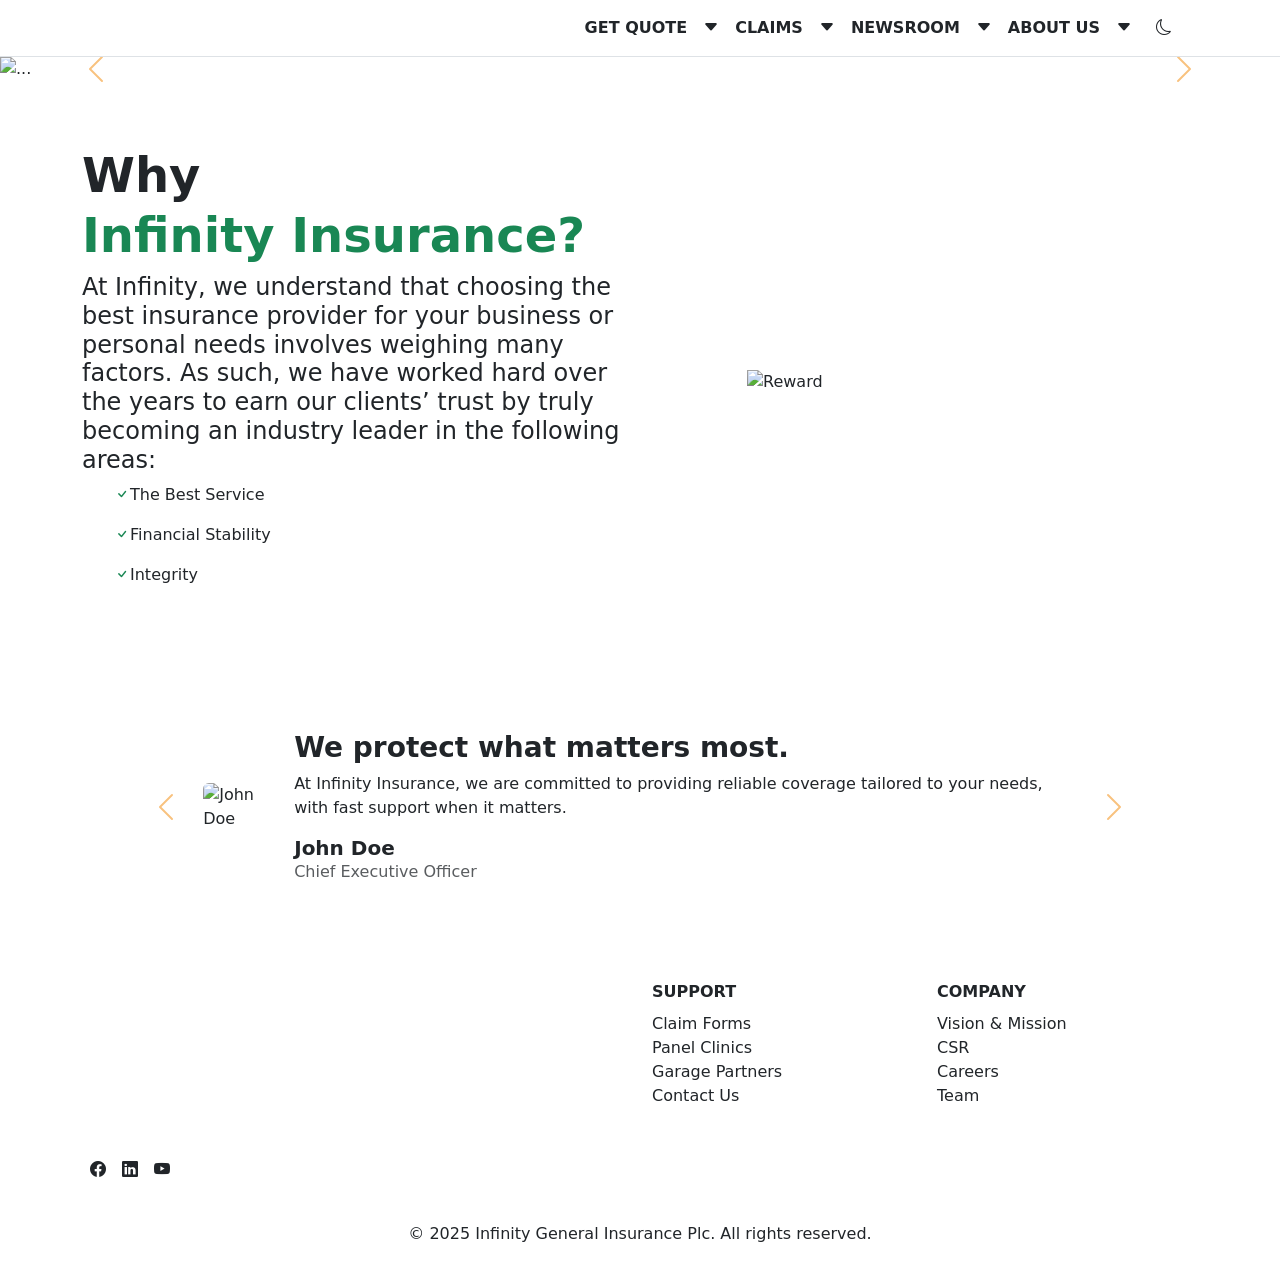
==== assignment1.html @ 21d3c19b "first commit" ====
<!DOCTYPE html>
<html lang="en">
<head>
    <meta charset="UTF-8">
    <meta name="viewport" content="width=device-width, initial-scale=1.0">
    <title>Document</title>
    <link href="https://cdn.jsdelivr.net/npm/bootstrap@5.3.3/dist/css/bootstrap.min.css" rel="stylesheet"/>
    <link rel="stylesheet" href="https://cdn.jsdelivr.net/npm/bootstrap-icons@1.11.3/font/bootstrap-icons.css"/>
    <style>
      .logo {
        height: 110px;
        width: auto;
      }
      @media (min-width: 1200px) {
        .logo { height: 170px; }
      }
      .nav-link:hover{
        color: #094dab !important;
      }
      .carousel-control-next-icon,
      .carousel-control-prev-icon {
          filter: invert(43%) sepia(89%) saturate(2000%) hue-rotate(0deg) brightness(95%) contrast(100%);
          font-weight: bold;
      }
    </style>
</head>
<body>
    <nav class="navbar navbar-expand-lg bg-white border-bottom sticky-top">
      <div class="container">
    <!-- Logo -->
        <a class="navbar-brand d-flex align-items-center" href="#">   
          <img src="https://ncaevhwkfwxiofizozdx.supabase.co/storage/v1/object/public/logos/logo.png" alt="" class="logo position-absolute top-0 start 0" width="100px">
        </a>

    <!-- Right side (small screens): moon + flag + hamburger -->
        <div class="d-flex align-items-center gap-2 d-lg-none">
      <!-- Moon + flag for SMALL screens -->
          <i class="bi bi-moon"></i>
          <a href="#" class="btn btn-sm p-0">
            <img src="https://upload.wikimedia.org/wikipedia/en/thumb/a/ae/Flag_of_the_United_Kingdom.svg/330px-Flag_of_the_United_Kingdom.svg.png" alt="" width="30">
          </a>

      <!-- Hamburger button -->
          <button
            class="navbar-toggler"
            type="button"
            data-bs-toggle="offcanvas"
            data-bs-target="#mainNav"
            aria-controls="mainNav"
            aria-expanded="false"
            aria-label="Toggle navigation"
          >
            <span class="navbar-toggler-icon"></span>
          </button>
        </div>

    <!-- Offcanvas: mobile = slide from right, lg+ = normal inline -->
        <div class="offcanvas offcanvas-end offcanvas-lg" tabindex="-1" id="mainNav">
      <!-- Mobile-only offcanvas header -->
          <div class="offcanvas-header d-lg-none">
            <h5 class="offcanvas-title">Menu</h5>
            <button type="button" class="btn-close" data-bs-dismiss="offcanvas"></button>
          </div>

          <div class="offcanvas-body">
            <ul class="navbar-nav ms-auto mb-2 mb-lg-0 me-lg-3 pt-3 pt-lg-0">
              <li class="nav-item"><a class="nav-link me-3 fw-bold text-uppercase text-dark d-flex justify-content-between align-items-center w-100" href="#">Get Quote  <i class="bi bi-caret-down-fill"></i></a></li>
              <li class="nav-item"><a class="nav-link me-3 fw-bold text-uppercase text-dark d-flex justify-content-between align-items-center w-100" href="#">Claims  <i class="bi bi-caret-down-fill"></i></a></li>
              <li class="nav-item"><a class="nav-link me-3 fw-bold text-uppercase text-dark d-flex justify-content-between align-items-center w-100" href="#">Newsroom  <i class="bi bi-caret-down-fill"></i></a></li>
              <li class="nav-item"><a class="nav-link me-3 fw-bold text-uppercase text-dark d-flex justify-content-between align-items-center w-100" href="#">About Us  <i class="bi bi-caret-down-fill"></i></a></li>
            </ul>
            <div class="d-none d-lg-flex align-items-center gap-2">
              <i class="bi bi-moon me-3"></i>
              <a href="#" class="btn btn-sm p-0">
                <img src="https://upload.wikimedia.org/wikipedia/en/thumb/a/ae/Flag_of_the_United_Kingdom.svg/330px-Flag_of_the_United_Kingdom.svg.png" alt="" width="30">
              </a>
            </div>
          </div>
        </div>
      </div>
    </nav>

    <section>
      <div id="carouselExampleControls" class="carousel slide" data-bs-ride="carousel">
        <div class="carousel-inner">
          <div class="carousel-item active">
            <img src="https://ncaevhwkfwxiofizozdx.supabase.co/storage/v1/object/public/img/co_homepage_en.svg" class="d-block w-100" alt="...">
          </div>
          <div class="carousel-item">
            <img src="https://ncaevhwkfwxiofizozdx.supabase.co/storage/v1/object/public/img/AboutUs_en.svg" class="d-block w-100" alt="...">
          </div>
          <div class="carousel-item">
            <img src="https://ncaevhwkfwxiofizozdx.supabase.co/storage/v1/object/public/img/co_videos_en.svg" class="d-block w-100" alt="...">
          </div>
        </div>
        <button class="carousel-control-prev" type="button" data-bs-target="#carouselExampleControls" data-bs-slide="prev">
          <span class="carousel-control-prev-icon" aria-hidden="true"></span>
          <span class="visually-hidden">Previous</span>
        </button>
        <button class="carousel-control-next btn-warning" type="button" data-bs-target="#carouselExampleControls" data-bs-slide="next">
          <span class="visually-hidden">Next</span>
          <span class="carousel-control-next-icon" aria-hidden="true"></span>
        </button>
      </div>
    </section>
    

    <section class="hero py-5 py-lg-6">
      <div class="container py-3">
        <div class="row align-items-center">
          <div class="col-lg-6">
            <h1 class="fw-bold text-dark lh-sm display-5 display-md-3 display-lg-4 ">
                <span class="d-block text-center text-md-start">Why</span>
                <span class="d-block text-success text-center text-md-start">Infinity Insurance?</span>
            </h1>
            <h4>At Infinity, we understand that choosing the best insurance provider for your business or personal needs involves weighing many factors. As such, we have worked hard over the years to earn our clients’ trust by truly becoming an industry leader in the following areas:</h4>
            <ul class="mt-6 space-y-4">
                <li class="flex space-x-3 d-flex">
                    <i class="bi bi-check text-success"></i>
                    <p>The Best Service</p>
                </li>
                <li class="flex space-x-3 d-flex">
                    <i class="bi bi-check text-success"></i>
                    <p>Financial Stability</p>
                </li>
                <li class="flex space-x-3 d-flex">
                    <i class="bi bi-check text-success"></i>
                    <p>Integrity</p>
                </li>
            </ul>
          </div>

          <div class="col-lg-5 offset-lg-1 mt-4 mt-lg-0">
            <img src="https://ncaevhwkfwxiofizozdx.supabase.in/storage/v1/object/public/img/reward.jpg" alt="Reward" class="img-fluid w-100">
          </div>
        </div>
      </div>
    </section>

    <section>
      <div class="container">
        <!-- SECOND CAROUSEL -->
        <div id="carouselExamplePeople" class="carousel slide" data-bs-ride="carousel">
          <div class="carousel-inner">
            <div class="carousel-item active">
              <div class="container py-5">
                <div class="d-flex flex-column flex-lg-row align-items-center gap-4" style="max-width:80%; margin:auto;">

              <!-- IMAGE (large screens only, left side) -->
                  <div class="order-lg-0 text-center text-lg-start d-none d-lg-block">
                    <img
                      src="https://ncaevhwkfwxiofizozdx.supabase.co/storage/v1/object/public/img/testimonial_dina-keo.svg"
                      class="img-fluid rounded"
                      alt="John Doe"
                      style="max-width:260px;"
                    >
                  </div>

              <!-- TEXT + mobile layout -->
                  <div class="order-1 order-lg-1 flex-grow-1">
                <!-- Description (all screens) -->
                <h3 class="fw-bold mb-2">We protect what matters most.</h3>
                <p class="mb-3">
                  At Infinity Insurance, we are committed to providing reliable coverage
                  tailored to your needs, with fast support when it matters.
                </p>

                <!-- Mobile: image + name + position in flex row -->
                <div class="d-flex align-items-center gap-3 d-lg-none mt-2">
                  <img
                    src="https://ncaevhwkfwxiofizozdx.supabase.co/storage/v1/object/public/img/testimonial_dina-keo.svg"
                    class="rounded"
                    alt="John Doe"
                    style="width:80px; height:80px; object-fit:cover;"
                  >
                  <div>
                    <h5 class="mb-0 fw-semibold">John Doe</h5>
                    <p class="mb-0 text-muted">Chief Executive Officer</p>
                  </div>
                </div>

                <!-- Large: name + position under description -->
                <div class="d-none d-lg-block mt-3">
                  <h5 class="mb-0 fw-semibold">John Doe</h5>
                  <p class="mb-0 text-muted">Chief Executive Officer</p>
                </div>
                  </div>

                </div>
              </div>
            </div>
            <div class="carousel-item">
              <div class="container py-5">
                <div class="d-flex flex-column flex-lg-row align-items-center gap-4" style="max-width:80%; margin:auto;">

              <!-- IMAGE (large screens only, left side) -->
                  <div class="order-lg-0 text-center text-lg-start d-none d-lg-block">
                    <img
                      src="https://ncaevhwkfwxiofizozdx.supabase.co/storage/v1/object/public/img/testimonial_dina-keo.svg"
                      class="img-fluid rounded"
                      alt="John Doe"
                      style="max-width:260px;"
                    >
                  </div>

              <!-- TEXT + mobile layout -->
                  <div class="order-1 order-lg-1 flex-grow-1">
                <!-- Description (all screens) -->
                <h3 class="fw-bold mb-2">We protect what matters most.</h3>
                <p class="mb-3">
                  At Infinity Insurance, we are committed to providing reliable coverage
                  tailored to your needs, with fast support when it matters.
                </p>

                <!-- Mobile: image + name + position in flex row -->
                <div class="d-flex align-items-center gap-3 d-lg-none mt-2">
                  <img
                    src="https://ncaevhwkfwxiofizozdx.supabase.co/storage/v1/object/public/img/testimonial_dina-keo.svg"
                    class="rounded"
                    alt="John Doe"
                    style="width:80px; height:80px; object-fit:cover;"
                  >
                  <div>
                    <h5 class="mb-0 fw-semibold">John Doe</h5>
                    <p class="mb-0 text-muted">Chief Executive Officer</p>
                  </div>
                </div>

                <!-- Large: name + position under description -->
                <div class="d-none d-lg-block mt-3">
                  <h5 class="mb-0 fw-semibold">John Doe</h5>
                  <p class="mb-0 text-muted">Chief Executive Officer</p>
                </div>
                  </div>

                </div>
              </div>
            </div>
            <div class="carousel-item">
              <div class="container py-5">
                <div class="d-flex flex-column flex-lg-row align-items-center gap-4" style="max-width:80%; margin:auto;">

              <!-- IMAGE (large screens only, left side) -->
                  <div class="order-lg-0 text-center text-lg-start d-none d-lg-block">
                    <img
                      src="https://ncaevhwkfwxiofizozdx.supabase.co/storage/v1/object/public/img/testimonial_dina-keo.svg"
                      class="img-fluid rounded"
                      alt="John Doe"
                      style="max-width:260px;"
                    >
                  </div>

              <!-- TEXT + mobile layout -->
                  <div class="order-1 order-lg-1 flex-grow-1">
                <!-- Description (all screens) -->
                <h3 class="fw-bold mb-2">We protect what matters most.</h3>
                <p class="mb-3">
                  At Infinity Insurance, we are committed to providing reliable coverage
                  tailored to your needs, with fast support when it matters.
                </p>

                <!-- Mobile: image + name + position in flex row -->
                <div class="d-flex align-items-center gap-3 d-lg-none mt-2">
                  <img
                    src="https://ncaevhwkfwxiofizozdx.supabase.co/storage/v1/object/public/img/testimonial_dina-keo.svg"
                    class="rounded"
                    alt="John Doe"
                    style="width:80px; height:80px; object-fit:cover;"
                  >
                  <div>
                    <h5 class="mb-0 fw-semibold">John Doe</h5>
                    <p class="mb-0 text-muted">Chief Executive Officer</p>
                  </div>
                </div>

                <!-- Large: name + position under description -->
                <div class="d-none d-lg-block mt-3">
                  <h5 class="mb-0 fw-semibold">John Doe</h5>
                  <p class="mb-0 text-muted">Chief Executive Officer</p>
                </div>
                  </div>

                </div>
              </div>
            </div>
          </div>

          <!-- Controls -->
          <button class="carousel-control-prev" type="button"
                  data-bs-target="#carouselExamplePeople" data-bs-slide="prev">
            <span class="carousel-control-prev-icon" aria-hidden="true"></span>
            <span class="visually-hidden">Previous</span>
          </button>
          <button class="carousel-control-next" type="button"
                  data-bs-target="#carouselExamplePeople" data-bs-slide="next">
            <span class="carousel-control-next-icon" aria-hidden="true"></span>
            <span class="visually-hidden">Next</span>
          </button>
        </div>
      </div>
    </section>

    <footer class="pt-5 pb-3">
    <div class="container">
      <div class="row g-4 mb-3 text-center text-md-start">
        <div class="col-md-6">
            <a class="navbar-brand d-flex align-items-center" href="#">
                <img src="https://ncaevhwkfwxiofizozdx.supabase.co/storage/v1/object/public/logos/logo.png" alt="" width="100px" class="logo">
            </a>
          <div class="d-flex">
            <i class="bi bi-facebook m-2"></i>
            <i class="bi bi-linkedin m-2"></i>
            <i class="bi bi-youtube m-2"></i>
          </div>
        </div>
        <div class="col-6 col-md-3">
          <div class="footer-section-title text-uppercase fw-bold">Support</div>
          <ul class="list-unstyled my-2 ">
            <li ><a href="#" class="text-dark text-decoration-none">Claim Forms</a></li>
            <li><a href="#" class="text-dark text-decoration-none">Panel Clinics</a></li>
            <li><a href="#" class="text-dark text-decoration-none">Garage Partners</a></li>
            <li><a href="#" class="text-dark text-decoration-none">Contact Us</a></li>
          </ul>
        </div>
        <div class="col-6 col-md-3">
          <div class="footer-section-title text-uppercase fw-bold">Company</div>
          <ul class="list-unstyled my-2">
            <li><a href="#" class="text-dark text-decoration-none">Vision & Mission</a></li>
            <li><a href="#" class="text-dark text-decoration-none">CSR</a></li>
            <li><a href="#" class="text-dark text-decoration-none">Careers</a></li>
             <li><a href="#" class="text-dark text-decoration-none">Team</a></li>
          </ul>
        </div>  
      </div>

      <div class="footer-bottom pt-3 mt-2 d-flex flex-column flex-md-row justify-content-center text-center">
         © 2025 Infinity General Insurance Plc. All rights reserved.
      </div>
    </div>
    </footer>

    <script src="https://cdn.jsdelivr.net/npm/bootstrap@5.3.3/dist/js/bootstrap.bundle.min.js"></script>

</body>
</html>
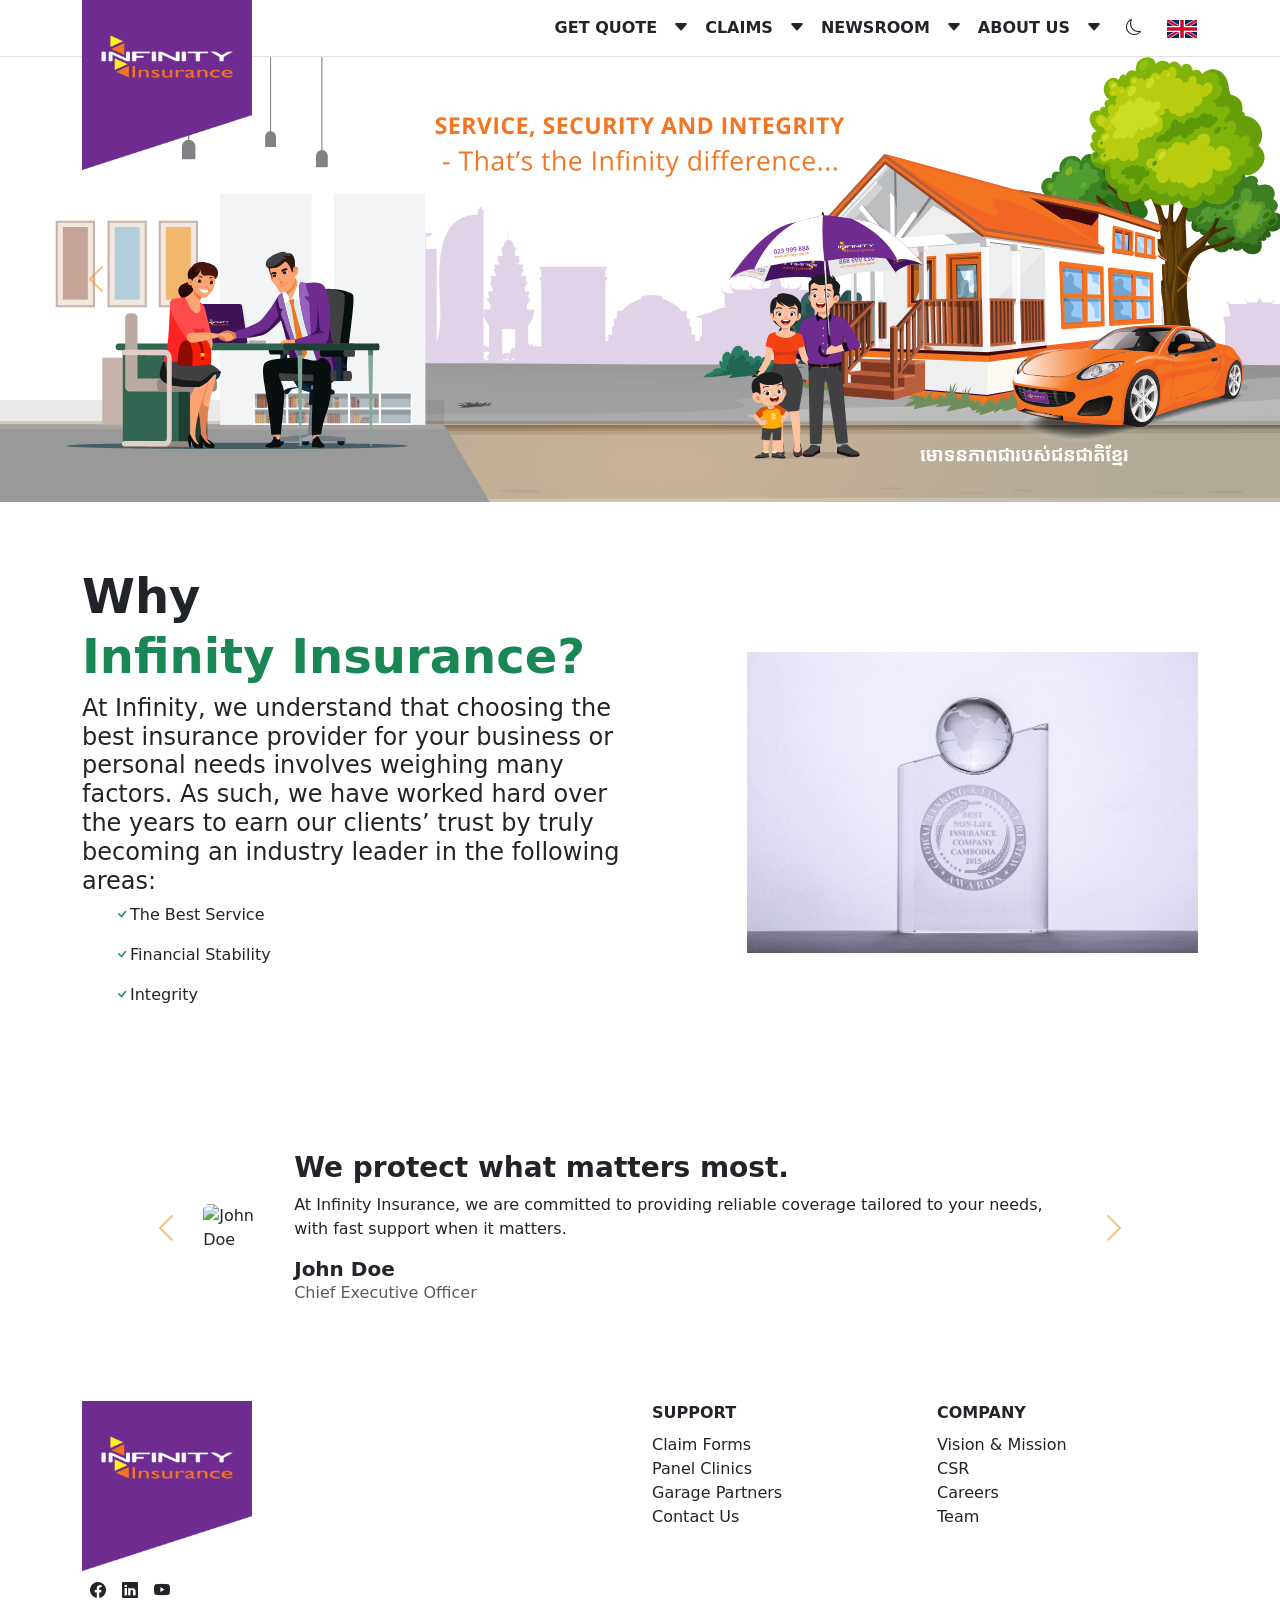
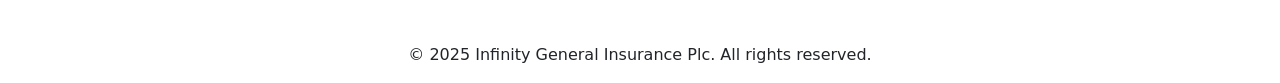
==== commit 2a7f2670: "add assets folder and  edit html file to import image through assets folder" ====
--- a/assignment1.html
+++ b/assignment1.html
@@ -29,7 +29,7 @@
       <div class="container">
     <!-- Logo -->
         <a class="navbar-brand d-flex align-items-center" href="#">   
-          <img src="https://ncaevhwkfwxiofizozdx.supabase.co/storage/v1/object/public/logos/logo.png" alt="" class="logo position-absolute top-0 start 0" width="100px">
+          <img src="assets/images/logo.png" alt="" class="logo position-absolute top-0 start 0" width="100px">
         </a>
 
     <!-- Right side (small screens): moon + flag + hamburger -->
@@ -37,7 +37,7 @@
       <!-- Moon + flag for SMALL screens -->
           <i class="bi bi-moon"></i>
           <a href="#" class="btn btn-sm p-0">
-            <img src="https://upload.wikimedia.org/wikipedia/en/thumb/a/ae/Flag_of_the_United_Kingdom.svg/330px-Flag_of_the_United_Kingdom.svg.png" alt="" width="30">
+            <img src="assets/images/uk_flag.svg" alt="" width="30">
           </a>
 
       <!-- Hamburger button -->
@@ -72,7 +72,7 @@
             <div class="d-none d-lg-flex align-items-center gap-2">
               <i class="bi bi-moon me-3"></i>
               <a href="#" class="btn btn-sm p-0">
-                <img src="https://upload.wikimedia.org/wikipedia/en/thumb/a/ae/Flag_of_the_United_Kingdom.svg/330px-Flag_of_the_United_Kingdom.svg.png" alt="" width="30">
+                <img src="assets/images/uk_flag.svg" alt="" width="30">
               </a>
             </div>
           </div>
@@ -84,13 +84,13 @@
       <div id="carouselExampleControls" class="carousel slide" data-bs-ride="carousel">
         <div class="carousel-inner">
           <div class="carousel-item active">
-            <img src="https://ncaevhwkfwxiofizozdx.supabase.co/storage/v1/object/public/img/co_homepage_en.svg" class="d-block w-100" alt="...">
+            <img src="assets/images/co_homepage_en.svg" class="d-block w-100" alt="...">
           </div>
           <div class="carousel-item">
-            <img src="https://ncaevhwkfwxiofizozdx.supabase.co/storage/v1/object/public/img/AboutUs_en.svg" class="d-block w-100" alt="...">
+            <img src="assets/images/AboutUs_en.svg" class="d-block w-100" alt="...">
           </div>
           <div class="carousel-item">
-            <img src="https://ncaevhwkfwxiofizozdx.supabase.co/storage/v1/object/public/img/co_videos_en.svg" class="d-block w-100" alt="...">
+            <img src="assets/images/co_videos_en.svg" class="d-block w-100" alt="...">
           </div>
         </div>
         <button class="carousel-control-prev" type="button" data-bs-target="#carouselExampleControls" data-bs-slide="prev">
@@ -131,7 +131,7 @@
           </div>
 
           <div class="col-lg-5 offset-lg-1 mt-4 mt-lg-0">
-            <img src="https://ncaevhwkfwxiofizozdx.supabase.in/storage/v1/object/public/img/reward.jpg" alt="Reward" class="img-fluid w-100">
+            <img src="assets/images/reward.jpg" alt="Reward" class="img-fluid w-100">
           </div>
         </div>
       </div>
@@ -168,7 +168,7 @@
                 <!-- Mobile: image + name + position in flex row -->
                 <div class="d-flex align-items-center gap-3 d-lg-none mt-2">
                   <img
-                    src="https://ncaevhwkfwxiofizozdx.supabase.co/storage/v1/object/public/img/testimonial_dina-keo.svg"
+                    src="assets/images/testimonial_dina-keo.svg"
                     class="rounded"
                     alt="John Doe"
                     style="width:80px; height:80px; object-fit:cover;"
@@ -196,7 +196,7 @@
               <!-- IMAGE (large screens only, left side) -->
                   <div class="order-lg-0 text-center text-lg-start d-none d-lg-block">
                     <img
-                      src="https://ncaevhwkfwxiofizozdx.supabase.co/storage/v1/object/public/img/testimonial_dina-keo.svg"
+                      src="assets/images/testimonial_dina-keo.svg"
                       class="img-fluid rounded"
                       alt="John Doe"
                       style="max-width:260px;"
@@ -215,7 +215,7 @@
                 <!-- Mobile: image + name + position in flex row -->
                 <div class="d-flex align-items-center gap-3 d-lg-none mt-2">
                   <img
-                    src="https://ncaevhwkfwxiofizozdx.supabase.co/storage/v1/object/public/img/testimonial_dina-keo.svg"
+                    src="assets/images/testimonial_dina-keo.svg"
                     class="rounded"
                     alt="John Doe"
                     style="width:80px; height:80px; object-fit:cover;"
@@ -243,7 +243,7 @@
               <!-- IMAGE (large screens only, left side) -->
                   <div class="order-lg-0 text-center text-lg-start d-none d-lg-block">
                     <img
-                      src="https://ncaevhwkfwxiofizozdx.supabase.co/storage/v1/object/public/img/testimonial_dina-keo.svg"
+                      src="assets/images/testimonial_dina-keo.svg"
                       class="img-fluid rounded"
                       alt="John Doe"
                       style="max-width:260px;"
@@ -262,7 +262,7 @@
                 <!-- Mobile: image + name + position in flex row -->
                 <div class="d-flex align-items-center gap-3 d-lg-none mt-2">
                   <img
-                    src="https://ncaevhwkfwxiofizozdx.supabase.co/storage/v1/object/public/img/testimonial_dina-keo.svg"
+                    src="assets/images/testimonial_dina-keo.svg"
                     class="rounded"
                     alt="John Doe"
                     style="width:80px; height:80px; object-fit:cover;"
@@ -305,7 +305,7 @@
       <div class="row g-4 mb-3 text-center text-md-start">
         <div class="col-md-6">
             <a class="navbar-brand d-flex align-items-center" href="#">
-                <img src="https://ncaevhwkfwxiofizozdx.supabase.co/storage/v1/object/public/logos/logo.png" alt="" width="100px" class="logo">
+                <img src="assets/images/logo.png" alt="" width="100px" class="logo">
             </a>
           <div class="d-flex">
             <i class="bi bi-facebook m-2"></i>
